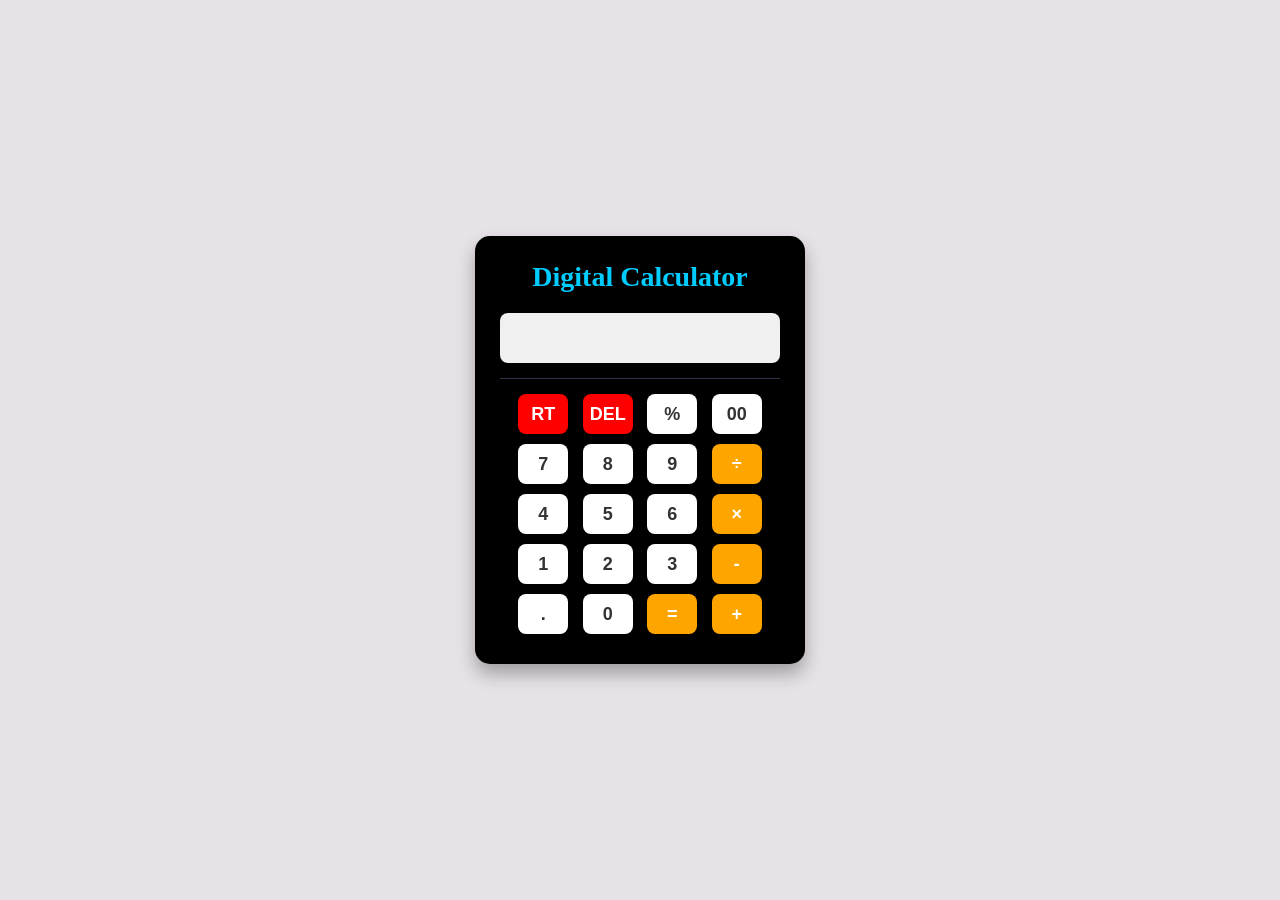
==== Digital Calculator/index.html @ 34094033 "Add files via upload" ====
<!DOCTYPE html>
<html lang="en">
<head>
    <meta charset="UTF-8">
    <meta name="viewport" content="width=device-width, initial-scale=1.0">
    <title> Digital Calculator </title>
    <link rel="stylesheet" href="style.css" type="text/css" />

</head>
<body>
    
    <div class="Calculator">
        <h3> Digital Calculator </h3>

        <input type="text" class="display" readonly maxlength="12"><br>
        <hr class="divider">
        <input type="button" id="reset" value="RT">
        <input type="button" id="delete" value="DEL">
        <input type="button" id="percent" value="%">
        <input type="button" id="doubleZero" value="00"><br>
        <input type="button" id="seven" value="7">
        <input type="button" id="eight" value="8">
        <input type="button" id="nine" value="9">
        <input type="button" id="divison" value="÷"><br>
        <input type="button" id="four" value="4">
        <input type="button" id="five" value="5">
        <input type="button" id="six" value="6">
        <input type="button" id="multiplication" value="×"><br>
        <input type="button" id="one" value="1">
        <input type="button" id="two" value="2">
        <input type="button" id="three" value="3">
        <input type="button" id="subtraction" value="-"><br>
        <input type="button" id="dot" value=".">
        <input type="button" id="zero" value="0">
        <input type="button" id="eqal" value="=">
        <input type="button" id="addition" value="+">


    </div>
    <script src="index.js"></script>
</body>
</html>
---- Digital Calculator/style.css ----
:root {
    --bg-page: #e7e2e7;
    --bg-calc: #000000;
    --text-title: rgb(0, 204, 255);
    --divider-color:rgb(48, 48, 71);
    --btn-default: #ffffff;
    --btn-danger: red;
    --btn-danger-hover: rgb(134, 8, 8);
    --btn-operator: orange;
    --btn-operator-hover: rgb(107, 72, 6);
}

* {
    box-sizing: border-box;
    margin: 0;
    padding: 0;
    -webkit-user-select: none;
    -ms-user-select: none;
    user-select: none;
}

body {
    background-color: var(--bg-page);
    min-height: 100vh;
    display: grid;
    place-items: center;
    font-family: arial, sans-serif;

}

.Calculator {
    background-color: var(--bg-calc);
    padding: 25px;
    border-radius: 15px;
    box-shadow: 0 10px 18px rgba(0,0,0,0.3);
    width: 330px;
    text-align: center;
}

.Calculator h3 {
    color: var(--text-title);
    font-size: 28px;
    font-family: georgia;
    margin-bottom: 20px;
}

.display {
    width: 100%;
    height: 50px;
    background-color: #f0f0f0;
    font-size: 24px;
    border: none;
    border-radius: 8px;
    padding: 5px 10px;
    text-align: right;
    margin-bottom: 15px;
    outline: none;
    
}

.divider {
    border: 0;
    height: 1px;
    background-color: var(--divider-color);
    margin-bottom: 10px;
}

input[type=button] {
    width: 50px;
    height: 40px;
    margin: 5px;
    background-color: var(--btn-default);
    color: #333;
    border: none;
    border-radius: 8px;
    font-weight: bold;
    font-size: 18px;
    cursor: pointer;
    transition: all 0.2s ease;
}

input[type=button]:hover {
    filter: brightness(0.9);
}

input[type=button]:active {
    transform: scale(0.95);
}

#reset, #delete {
    background-color: var(--btn-danger);
    color: #ffffff;
}

#reset:hover, #delete:hover {
    background-color: var(--btn-danger-hover);
}

#divison, #multiplication, #subtraction, #addition, #eqal {
    background-color: var(--btn-operator);
    color: #ffffff;
}

#divison:hover, #multiplication:hover, #subtraction:hover, #addition:hover, #eqal:hover {
    background-color: var(--btn-operator-hover);
}
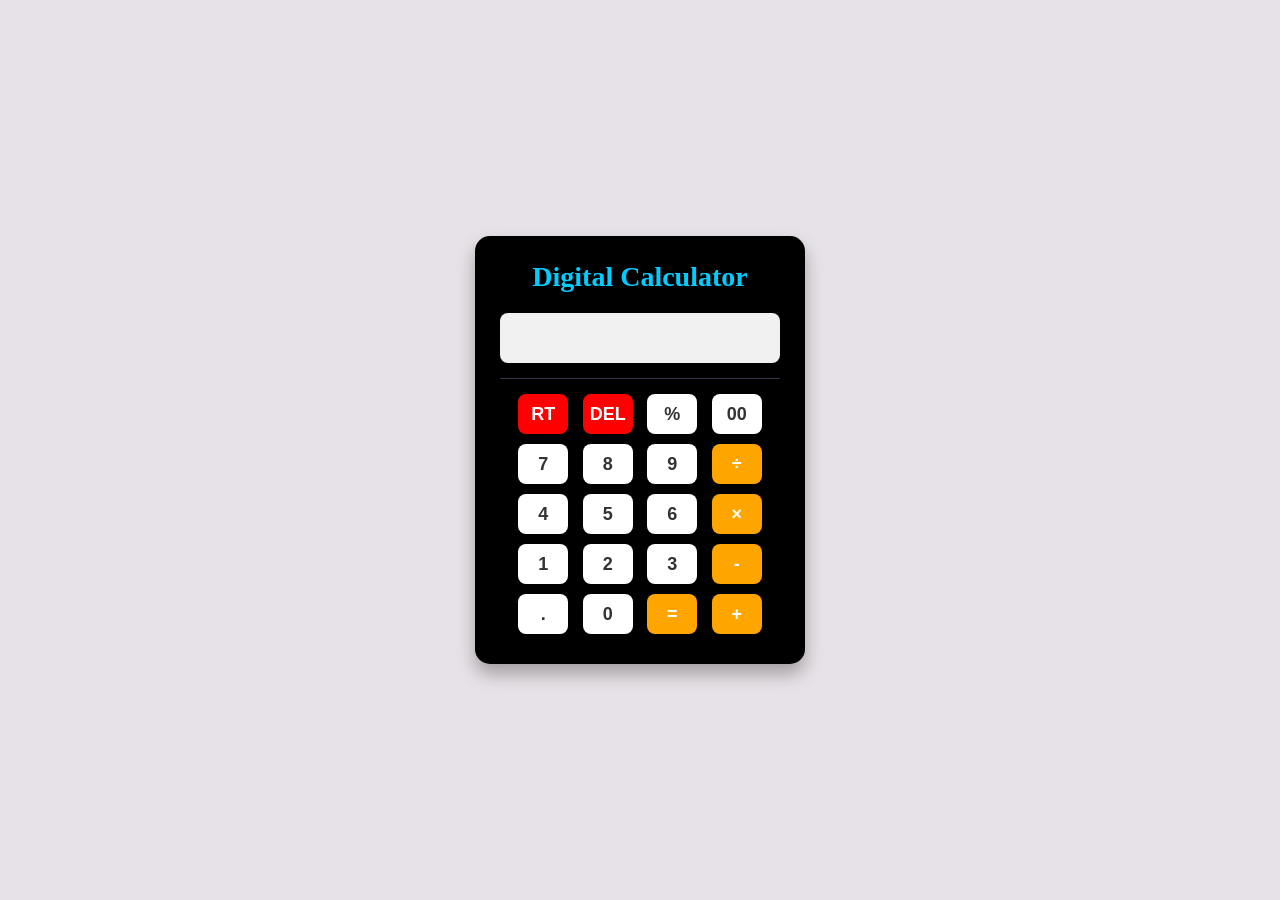
==== commit 3aecbe7e: "Update index.html" ====
--- a/Digital Calculator/index.html
+++ b/Digital Calculator/index.html
@@ -5,7 +5,7 @@
     <meta name="viewport" content="width=device-width, initial-scale=1.0">
     <title> Digital Calculator </title>
     <link rel="stylesheet" href="style.css" type="text/css" />
-
+    <link rel="manifest" href="manifest.json">
 </head>
 <body>
     
@@ -39,4 +39,4 @@
     </div>
     <script src="index.js"></script>
 </body>
-</html>+</html>
